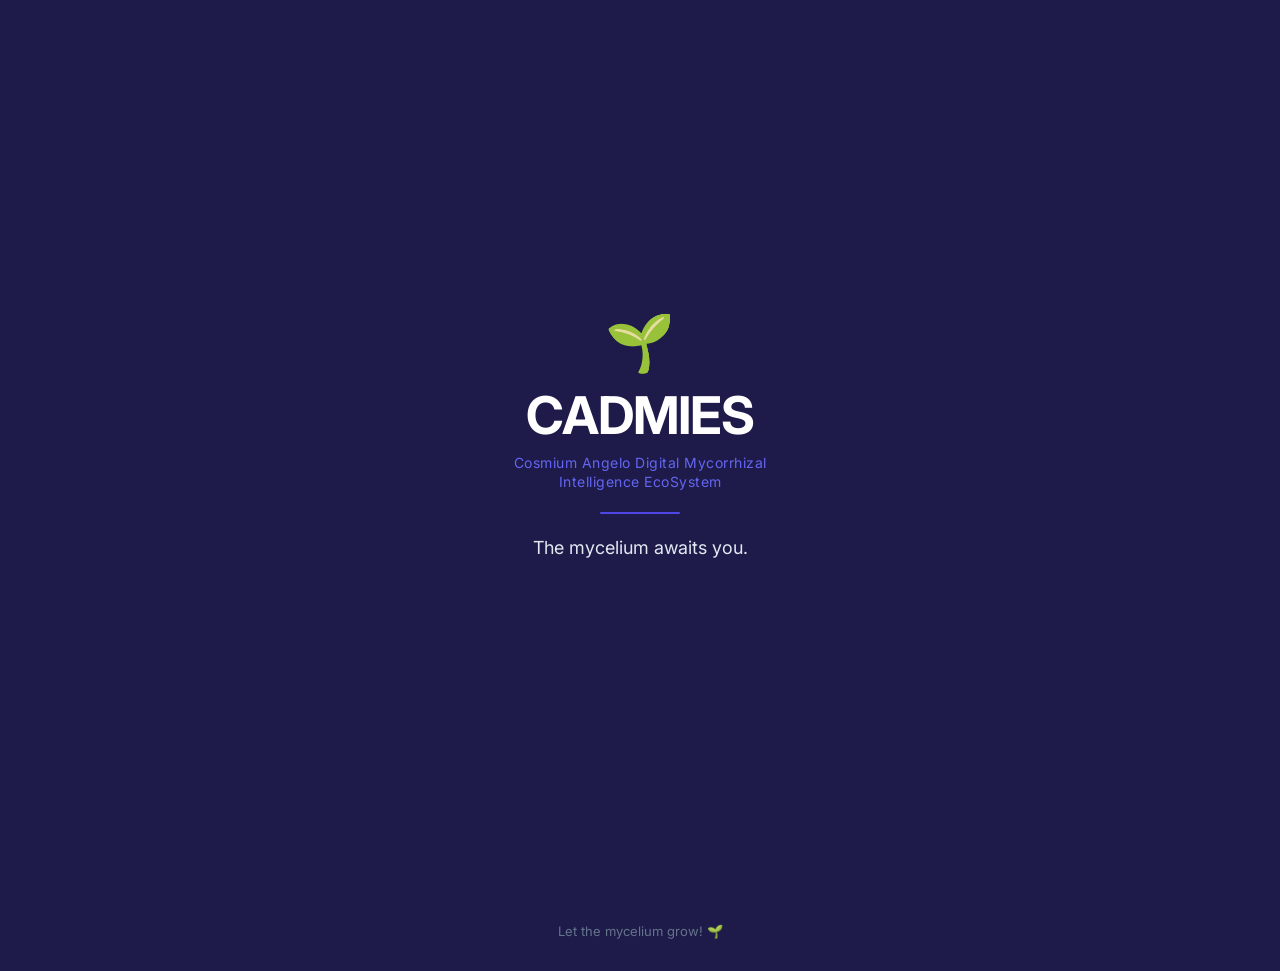
==== docs/aug-index.html @ 29945d9b "Update script tag with new query parameter" ====
<!DOCTYPE html>
<html lang="en">
<head>
    <meta charset="UTF-8" />
    <meta name="viewport" content="width=device-width, initial-scale=1.0" />
    <title>CADMIES — Cosmium Angelo Digital Mycorrhizal Intelligence EcoSystem</title>
    <meta name="description" content="A decentralized knowledge graph of interconnected scientific and philosophical concepts. Content-addressed. Open-source. Forever." />

    <link rel="stylesheet" href="aug-splash.css" />
    <link rel="stylesheet" href="aug-style.css" />

    <link rel="preconnect" href="https://fonts.googleapis.com" />
    <link rel="preconnect" href="https://fonts.gstatic.com" crossorigin />
    <link href="https://fonts.googleapis.com/css2?family=Inter:opsz,wght@14..32,400;14..32,500;14..32,600;14..32,700&display=swap" rel="stylesheet" />
</head>
<body>

    <!-- ============ SPLASH SCREEN ============ -->
    <div id="splash-overlay">
        <div id="splash-content">
            <div class="splash-emoji">🌱</div>
            <h1 class="splash-title">CADMIES</h1>
            <p class="splash-subtitle">Cosmium Angelo Digital Mycorrhizal<br />Intelligence EcoSystem</p>
            <div class="splash-divider"></div>
            <p class="splash-message">The mycelium awaits you.</p>
        </div>
    </div>

    <!-- ============ MAIN APP ============ -->
    <div id="app" class="hidden">

        <!-- ===== PAGE: DASHBOARD (CONTROL CENTER) ===== -->
        <section id="page-dashboard" class="page active">
            <div class="dashboard-container">

                <!-- Header -->
                <div class="dashboard-header">
                    <div class="header-left">
                        <span class="header-emoji">🌱</span>
                        <h1>CADMIES</h1>
                    </div>
                    <div class="header-right">
                        <span class="header-tagline">Cosmium Angelo Digital Mycorrhizal Intelligence EcoSystem</span>
                    </div>
                </div>

                <!-- Stats Grid -->
                <div class="stats-grid" id="stats-grid">
                    <div class="stat-card" data-stat="concepts">
                        <div class="stat-number" id="stat-concepts">—</div>
                        <div class="stat-label">Concepts</div>
                    </div>
                    <div class="stat-card" data-stat="domains">
                        <div class="stat-number" id="stat-domains">—</div>
                        <div class="stat-label">Domains</div>
                    </div>
                    <div class="stat-card" data-stat="relationships">
                        <div class="stat-number" id="stat-relationships">—</div>
                        <div class="stat-label">Relationships</div>
                    </div>
                    <div class="stat-card" data-stat="license">
                        <div class="stat-number">CC BY-SA 4.0</div>
                        <div class="stat-label">License</div>
                    </div>
                    <div class="stat-card stat-orcid" data-stat="orcid">
                        <a href="https://orcid.org/0009-0000-8877-2731" target="_blank" rel="noopener noreferrer" style="text-decoration: none; color: inherit;">
                            <div class="stat-number">0009-0000-8877-2731</div>
                            <div class="stat-label">
                                <svg viewBox="0 0 256 256" xmlns="http://www.w3.org/2000/svg" style="width:18px;height:18px;fill:#4F46E5;display:inline-block;vertical-align:middle;margin-right:4px;">
                                    <path d="M256 128c0 70.686-57.314 128-128 128C57.314 256 0 198.686 0 128 0 57.314 57.314 0 128 0c70.686 0 128 57.314 128 128z" fill="#A6CE39"/>
                                    <path d="M86.4 106.4h25.6v43.2H86.4zM86.4 86.4h25.6v12.8H86.4z" fill="#fff"/>
                                    <path d="M130.4 106.4h25.6v43.2h-25.6zM130.4 86.4h25.6v12.8h-25.6z" fill="#fff"/>
                                    <path d="M174.4 106.4h12.8v43.2h-12.8zM174.4 86.4h12.8v12.8h-12.8z" fill="#fff"/>
                                </svg>
                                ORCID iD
                            </div>
                        </a>
                    </div>
                </div>

                <!-- Domain Dropdown -->
                <div id="domain-dropdown" class="domain-dropdown hidden">
                    <h4>All Domains</h4>
                    <div id="domain-list" class="domain-list"></div>
                    <p class="dropdown-hint">Click a domain to filter concepts in Browse.</p>
                </div>

                <!-- License Display (hidden by default) -->
                <div id="license-display" class="license-display hidden">
                    <div class="license-content">
                        <div class="license-icon">📜</div>
                        <h2>Creative Commons<br />Attribution-ShareAlike 4.0</h2>
                        <div class="license-seal">CC BY-SA 4.0</div>
                        <p>This work is licensed under the Creative Commons Attribution-ShareAlike 4.0 International License.</p>
                        <p>You are free to:</p>
                        <ul>
                            <li><strong>Share</strong> — copy and redistribute the material in any medium or format</li>
                            <li><strong>Adapt</strong> — remix, transform, and build upon the material for any purpose</li>
                        </ul>
                        <p>Under the following terms:</p>
                        <ul>
                            <li><strong>Attribution</strong> — You must give appropriate credit, provide a link to the license, and indicate if changes were made.</li>
                            <li><strong>ShareAlike</strong> — If you remix, transform, or build upon the material, you must distribute your contributions under the same license.</li>
                        </ul>
                        <p class="license-link"><a href="https://creativecommons.org/licenses/by-sa/4.0/" target="_blank">Read the full license →</a></p>
                        <button id="license-close" class="btn-secondary">Close</button>
                    </div>
                </div>

                <!-- Search & Filters -->
                <div class="control-center-controls">
                    <input type="text" id="dashboard-search" placeholder="Search concepts across the mycelium..." />
                    <div class="domain-filters" id="dashboard-filters">
                        <button class="filter-btn active" data-filter="all">All</button>
                    </div>
                </div>

                <!-- Navigation Cards -->
                <div class="nav-grid">
                    <div class="nav-card" data-page="mistral">
                        <div class="nav-card-icon">👩‍🏫</div>
                        <h3>Dr. Mistral</h3>
                        <p>Chat with Dr. Mistral</p>
                    </div>
                    <div class="nav-card" data-page="browse">
                        <div class="nav-card-icon">📚</div>
                        <h3>Browse The Mycelium Library</h3>
                        <p>Explore concepts in the library</p>
                    </div>
                    <div class="nav-card" data-page="add">
                        <div class="nav-card-icon">➕</div>
                        <h3>Add Concept</h3>
                        <p>Nourish the network.</p>
                    </div>
                    <div class="nav-card" data-page="map">
                        <div class="nav-card-icon">🕸️</div>
                        <h3>Mycelium Map</h3>
                        <p>See the connections! 👀</p>
                    </div>
                </div>

                <!-- Footer -->
                <div class="dashboard-footer">
                    <span>Let the mycelium grow! 🌱</span>
                </div>

            </div>
        </section>

        <!-- ===== PAGE: DR. MISTRAL ===== -->
        <section id="page-mistral" class="page">
            <div class="full-page-container">
                <div class="full-page-header">
                    <button class="back-btn" data-page="dashboard">← Back to Dashboard</button>
                    <h2>👩‍🏫 Dr. Mistral</h2>
                    <p class="page-subtitle">Madame La Professeure de CADMIES</p>
                </div>

                <div class="chat-container">
                    <div class="chat-display" id="chat-display">
                        <div class="chat-message system">
                            <span class="msg-label">Dr. Mistral:</span>
                            <span class="msg-text">Bonjour, mon ami. I am Dr. Amanda Mistral. Ask me anything about the mycelium, and I shall consult the library.</span>
                        </div>
                    </div>

                    <div class="chat-controls">
                        <div class="control-group">
                            <label>Model</label>
                            <select id="chat-model">
                                <option value="tinyllama:1.1b">TinyLlama (Fast)</option>
                                <option value="mistral:7b" selected>Mistral (Deep)</option>
                            </select>
                        </div>
                        <div class="control-group">
                            <label>Tone</label>
                            <select id="chat-tone">
                                <option value="helpful">Helpful</option>
                                <option value="scholarly">Scholarly</option>
                                <option value="casual">Casual</option>
                                <option value="french" selected>French</option>
                            </select>
                        </div>
                        <div class="control-group">
                            <label>Max Concepts</label>
                            <select id="chat-max">
                                <option value="3">3</option>
                                <option value="5" selected>5</option>
                                <option value="10">10</option>
                                <option value="20">20</option>
                                <option value="all">All</option>
                            </select>
                        </div>
                    </div>

                    <div class="chat-input-area">
                        <input type="text" id="chat-input" placeholder="Ask Dr. Mistral about the mycelium..." />
                        <button id="chat-send">Send</button>
                    </div>

                    <div class="chat-status" id="chat-status">🟢 Connected to Dr. Mistral</div>
                </div>
            </div>
        </section>

        <!-- ===== PAGE: BROWSE LIBRARY ===== -->
        <section id="page-browse" class="page">
            <div class="full-page-container">
                <div class="full-page-header">
                    <button class="back-btn" data-page="dashboard">← Back to Dashboard</button>
                    <h2>📚 Browse Library</h2>
                    <p class="page-subtitle" id="browse-count">Loading concepts...</p>
                </div>

                <div class="browse-controls">
                    <input type="text" id="browse-search" placeholder="Search concepts..." />
                    <div class="domain-filters" id="browse-filters">
                        <button class="filter-btn active" data-filter="all">All</button>
                    </div>
                </div>

                <div class="concept-grid" id="browse-grid">
                    <p class="loading-text">Loading concepts...</p>
                </div>

                <!-- Detail Modal -->
                <div id="detail-modal" class="modal hidden">
                    <div class="modal-content">
                        <span class="modal-close">&times;</span>
                        <div id="detail-body">
                            <h2 id="detail-title">Concept</h2>
                            <div id="detail-badges"></div>
                            <p id="detail-definition"></p>
                            <div id="detail-mantra"></div>
                            <div id="detail-poetic"></div>
                            <div id="detail-axioms"></div>
                            <div id="detail-relationships"></div>
                            <div id="detail-metadata"></div>
                            <div id="detail-difficulty"></div>
                            <div id="detail-cid"></div>
                        </div>
                    </div>
                </div>
            </div>
        </section>

        <!-- ===== PAGE: ADD CONCEPT ===== -->
        <section id="page-add" class="page">
            <div class="full-page-container">
                <div class="full-page-header">
                    <button class="back-btn" data-page="dashboard">← Back to Dashboard</button>
                    <h2>➕ Add Concept</h2>
                    <p class="page-subtitle">Submit a new concept to the mycelium.</p>
                </div>

                <form id="add-form" class="add-form">
                    <div class="form-section">
                        <h4>Required</h4>
                        <label>Human ID <span class="required">*</span>
                            <input type="text" id="add-human-id" placeholder="snake_case_identifier" required />
                        </label>
                        <label>Title <span class="required">*</span>
                            <input type="text" id="add-title" placeholder="Concept Title" required />
                        </label>
                        <label>Definition <span class="required">*</span>
                            <textarea id="add-definition" rows="3" placeholder="Clear 1–3 sentence definition"></textarea>
                        </label>
                        <label>Domain <span class="required">*</span>
                            <select id="add-domain">
                                <option value="Philosophy">Philosophy</option>
                                <option value="Physics">Physics</option>
                                <option value="Biology">Biology</option>
                                <option value="Mathematics">Mathematics</option>
                                <option value="Consciousness">Consciousness</option>
                                <option value="Chemistry">Chemistry</option>
                                <option value="Ethics">Ethics</option>
                                <option value="Computer Science">Computer Science</option>
                                <option value="Psychology">Psychology</option>
                                <option value="Spirituality">Spirituality</option>
                                <option value="Neuroscience">Neuroscience</option>
                                <option value="Sociology">Sociology</option>
                                <option value="Economics">Economics</option>
                                <option value="Ecology">Ecology</option>
                                <option value="Medicine">Medicine</option>
                                <option value="Other">Other</option>
                            </select>
                        </label>
                        <label>Type <span class="required">*</span>
                            <select id="add-type">
                                <option value="PhilosophicalPrinciple">Philosophical Principle</option>
                                <option value="ScientificTheory">Scientific Theory</option>
                                <option value="ScientificLaw">Scientific Law</option>
                                <option value="ScientificHypothesis">Scientific Hypothesis</option>
                                <option value="MetaphysicalConcept">Metaphysical Concept</option>
                                <option value="Other">Other</option>
                            </select>
                        </label>
                    </div>

                    <div class="form-section">
                        <h4>Optional — Enrichment</h4>
                        <label>Mantra <input type="text" id="add-mantra" placeholder="Short memorable phrase" /></label>
                        <label>Poetic Version <input type="text" id="add-poetic" placeholder="One beautiful sentence" /></label>
                        <label>Axioms (one per line)
                            <textarea id="add-axioms" rows="3" placeholder="Core truths of the concept"></textarea>
                        </label>
                        <label>Genesis (origin story)
                            <textarea id="add-genesis" rows="2" placeholder="How this concept came to be"></textarea>
                        </label>
                    </div>

                    <div class="form-section">
                        <h4>Optional — Relationships</h4>
                        <label>Builds Upon <input type="text" id="add-builds" placeholder="human_id, human_id" /></label>
                        <label>Related To <input type="text" id="add-related" placeholder="human_id, human_id" /></label>
                        <label>Contradicts <input type="text" id="add-contradicts" placeholder="human_id, human_id" /></label>
                    </div>

                    <div class="form-section">
                        <h4>Optional — Difficulty Levels</h4>
                        <label>Beginner <textarea id="add-beginner" rows="2" placeholder="Simple explanation"></textarea></label>
                        <label>Intermediate <textarea id="add-intermediate" rows="2" placeholder="Domain-fluent explanation"></textarea></label>
                        <label>Expert <textarea id="add-expert" rows="2" placeholder="Full depth explanation"></textarea></label>
                    </div>

                    <div class="form-actions">
                        <button type="submit" class="btn-primary">Submit to Mycelium</button>
                        <button type="reset" class="btn-secondary">Reset</button>
                    </div>
                </form>

                <div id="add-result" class="hidden"></div>
            </div>
        </section>

        <!-- ===== PAGE: MYCELIUM MAP ===== -->
        <section id="page-map" class="page">
            <div class="full-page-container">
                <div class="full-page-header">
                    <button class="back-btn" data-page="dashboard">← Back to Dashboard</button>
                    <h2>🕸️ Mycelium Map</h2>
                    <p class="page-subtitle">Interactive visualization of the CADMIES knowledge network</p>
                </div>

                <div class="map-content">
                    <div class="map-info">
                        <p>The mycelium map is a force-directed graph showing all concepts in the CADMIES knowledge network. Each node is a concept. Each connection is a relationship — builds_upon, related_to, or contradicts.</p>
                        <ul>
                            <li>🔄 Drag nodes to rearrange</li>
                            <li>🔍 Scroll to zoom</li>
                            <li>👆 Hover for concept name</li>
                            <li>🖱️ Click to highlight connections</li>
                        </ul>
                        <div class="map-status" id="map-status">
                            <span class="status-dot">●</span> Checking map file...
                        </div>
                        <button id="map-launch" class="btn-primary">🕸️ Launch Mycelium Map</button>
                        <p class="map-note">Opens in a new tab. Requires a modern browser with JavaScript enabled.</p>
                    </div>
                </div>
            </div>
        </section>

    </div>

    <script src="aug-app.js?t=20260802"></script>

</body>
</html>
---- docs/aug-splash.css ----
/* ============================================================
   SPLASH SCREEN — DeepSeek Navy + Indigo
   ============================================================ */

#splash-overlay {
    position: fixed;
    top: 0;
    left: 0;
    width: 100vw;
    height: 100vh;
    background: #1E1B4B; /* DeepSeek Navy */
    display: flex;
    align-items: center;
    justify-content: center;
    z-index: 9999;
    transition: opacity 0.8s ease, visibility 0.8s ease;
}

#splash-overlay.hidden {
    opacity: 0;
    visibility: hidden;
    pointer-events: none;
}

#splash-content {
    text-align: center;
    color: #FFFFFF;
    font-family: 'Inter', -apple-system, BlinkMacSystemFont, sans-serif;
    padding: 20px;
    max-width: 600px;
}

.splash-emoji {
    font-size: 56px;
    margin-bottom: 8px;
}

.splash-title {
    font-size: 52px;
    font-weight: 700;
    letter-spacing: -1px;
    margin: 0;
    color: #FFFFFF;
}

.splash-subtitle {
    font-size: 14px;
    font-weight: 400;
    color: #6366F1; /* DeepSeek Accent */
    letter-spacing: 0.5px;
    margin: 6px 0 20px 0;
    line-height: 1.4;
}

.splash-divider {
    width: 80px;
    height: 2px;
    background: #4F46E5; /* DeepSeek Indigo */
    margin: 0 auto 20px auto;
    border-radius: 2px;
}

.splash-message {
    font-size: 18px;
    font-weight: 400;
    color: #E2E8F0; /* Subtle white */
    line-height: 1.6;
    margin: 0 0 30px 0;
}

.splash-message strong {
    color: #4F46E5;
    font-weight: 600;
}

.splash-whale {
    font-size: 48px;
    opacity: 0.6;
}

/* Fade-in animation for splash content */
#splash-content {
    animation: fadeUp 1s ease-out forwards;
}

@keyframes fadeUp {
    0% {
        opacity: 0;
        transform: translateY(20px);
    }
    100% {
        opacity: 1;
        transform: translateY(0);
    }
}
---- docs/aug-style.css ----
/* ============================================================
   CADMIES — Control Center Theme (v3)
   Colors: Navy #1E1B4B | Indigo #4F46E5 | Accent #6366F1
   ============================================================ */

* {
    margin: 0;
    padding: 0;
    box-sizing: border-box;
}

body {
    font-family: 'Inter', -apple-system, BlinkMacSystemFont, 'Segoe UI', Roboto, sans-serif;
    background: #1E1B4B;  /* Navy from DeepSeek theme */
    color: #FFFFFF;
    min-height: 100vh;
}

#app {
    min-height: 100vh;
}

/* ---------- PAGES ---------- */
.page {
    display: none;
    animation: fadeIn 0.3s ease;
}

.page.active {
    display: block;
}

@keyframes fadeIn {
    0% { opacity: 0; transform: translateY(6px); }
    100% { opacity: 1; transform: translateY(0); }
}

/* ---------- FULL PAGE CONTAINER ---------- */
.full-page-container {
    max-width: 1200px;
    margin: 0 auto;
    padding: 32px 40px;
}

.full-page-header {
    margin-bottom: 24px;
}

.full-page-header h2 {
    font-size: 28px;
    font-weight: 700;
    color: #FFFFFF;
    margin-bottom: 4px;
}

.full-page-header .page-subtitle {
    font-size: 14px;
    color: #94A3B8;
}

.back-btn {
    background: rgba(255, 255, 255, 0.08);
    border: 1px solid rgba(255, 255, 255, 0.12);
    color: #94A3B8;
    padding: 6px 14px;
    border-radius: 20px;
    font-size: 13px;
    cursor: pointer;
    font-family: 'Inter', sans-serif;
    transition: all 0.15s;
    margin-bottom: 12px;
}

.back-btn:hover {
    background: rgba(255, 255, 255, 0.15);
    color: #FFFFFF;
}

/* ---------- DASHBOARD (CONTROL CENTER) ---------- */
.dashboard-container {
    max-width: 1200px;
    margin: 0 auto;
    padding: 32px 40px;
    text-align: center;
}

.dashboard-header {
    display: flex;
    justify-content: center;
    align-items: center;
    flex-wrap: wrap;
    gap: 12px;
    margin-bottom: 32px;
}

.header-left {
    display: flex;
    align-items: center;
    gap: 12px;
}

.header-emoji {
    font-size: 32px;
}

.dashboard-header h1 {
    font-size: 32px;
    font-weight: 700;
    color: #FFFFFF;
}

.header-right .header-tagline {
    font-size: 12px;
    color: #6366F1;
    letter-spacing: 0.3px;
}

/* ---------- STATS GRID ---------- */
.stats-grid {
    display: grid;
    grid-template-columns: repeat(auto-fit, minmax(140px, 1fr));
    gap: 16px;
    margin: 0 auto 16px auto;
    max-width: 900px;
}

.stat-card {
    background: rgba(255, 255, 255, 0.06);
    backdrop-filter: blur(8px);
    padding: 18px 16px;
    border-radius: 12px;
    border: 1px solid rgba(255, 255, 255, 0.08);
    text-align: center;
    cursor: pointer;
    transition: border-color 0.2s, background 0.2s;
}

.stat-card:hover {
    border-color: #4F46E5;
    background: rgba(255, 255, 255, 0.1);
}

.stat-number {
    font-size: 28px;
    font-weight: 700;
    color: #FFFFFF;
}

.stat-label {
    font-size: 12px;
    color: #94A3B8;
    margin-top: 2px;
}

.stat-orcid .stat-number {
    font-size: 18px;
}

.stat-orcid .stat-label {
    display: flex;
    align-items: center;
    justify-content: center;
    gap: 4px;
}

/* ---------- DOMAIN DROPDOWN ---------- */
.domain-dropdown {
    background: rgba(255, 255, 255, 0.06);
    backdrop-filter: blur(8px);
    border: 1px solid rgba(255, 255, 255, 0.1);
    border-radius: 12px;
    padding: 20px 24px;
    margin: 0 auto 16px auto;
    max-width: 900px;
    animation: slideDown 0.25s ease;
}

.domain-dropdown.hidden {
    display: none;
}

@keyframes slideDown {
    0% { opacity: 0; transform: translateY(-8px); }
    100% { opacity: 1; transform: translateY(0); }
}

.domain-dropdown h4 {
    font-size: 16px;
    font-weight: 600;
    color: #FFFFFF;
    margin-bottom: 12px;
}

.domain-list {
    display: flex;
    flex-wrap: wrap;
    gap: 8px;
    justify-content: center;
}

.domain-tag {
    background: rgba(255, 255, 255, 0.08);
    padding: 6px 14px;
    border-radius: 20px;
    font-size: 13px;
    font-weight: 500;
    color: #E2E8F0;
    cursor: pointer;
    transition: background 0.15s;
}

.domain-tag:hover {
    background: #4F46E5;
    color: #FFFFFF;
}

.domain-tag .count {
    color: #94A3B8;
    font-weight: 400;
    margin-left: 4px;
}

.domain-tag:hover .count {
    color: #E2E8F0;
}

.dropdown-hint {
    font-size: 12px;
    color: #64748B;
    margin-top: 10px;
    font-style: italic;
}

/* ---------- CONTROL CENTER CONTROLS ---------- */
.control-center-controls {
    margin: 20px auto 28px auto;
    max-width: 900px;
}

#dashboard-search {
    width: 100%;
    padding: 14px 18px;
    background: rgba(255, 255, 255, 0.06);
    border: 1px solid rgba(255, 255, 255, 0.1);
    border-radius: 10px;
    color: #FFFFFF;
    font-size: 15px;
    font-family: 'Inter', sans-serif;
    outline: none;
    transition: border-color 0.15s;
    margin-bottom: 12px;
    text-align: center;
}

#dashboard-search::placeholder {
    color: #64748B;
}

#dashboard-search:focus {
    border-color: #4F46E5;
    background: rgba(255, 255, 255, 0.08);
}

.domain-filters {
    display: flex;
    flex-wrap: wrap;
    gap: 8px;
    justify-content: center;
}

.filter-btn {
    padding: 6px 16px;
    border: 1px solid rgba(255, 255, 255, 0.1);
    border-radius: 20px;
    background: rgba(255, 255, 255, 0.04);
    font-size: 13px;
    font-weight: 500;
    cursor: pointer;
    transition: all 0.15s;
    font-family: 'Inter', sans-serif;
    color: #94A3B8;
}

.filter-btn:hover {
    background: rgba(255, 255, 255, 0.1);
    color: #FFFFFF;
}

.filter-btn.active {
    background: #4F46E5;
    color: #FFFFFF;
    border-color: #4F46E5;
}

/* ---------- NAVIGATION CARDS ---------- */
.nav-grid {
    display: grid;
    grid-template-columns: repeat(auto-fit, minmax(200px, 1fr));
    gap: 16px;
    margin: 24px auto 32px auto;
    max-width: 900px;
    justify-items: center;
}

.nav-card {
    background: rgba(255, 255, 255, 0.04);
    border: 1px solid rgba(255, 255, 255, 0.08);
    border-radius: 16px;
    padding: 28px 20px;
    width: 100%;
    max-width: 220px;
    text-align: center;
    cursor: pointer;
    transition: all 0.2s;
}

.nav-card:hover {
    background: rgba(255, 255, 255, 0.08);
    border-color: #4F46E5;
    transform: translateY(-4px);
}

.nav-card-icon {
    font-size: 36px;
    margin-bottom: 8px;
}

.nav-card h3 {
    font-size: 18px;
    font-weight: 600;
    color: #FFFFFF;
    margin-bottom: 4px;
}

.nav-card p {
    font-size: 13px;
    color: #94A3B8;
}

/* ---------- DASHBOARD FOOTER ---------- */
.dashboard-footer {
    text-align: center;
    padding-top: 24px;
    border-top: 1px solid rgba(255, 255, 255, 0.06);
    color: #64748B;
    font-size: 13px;
    max-width: 900px;
    margin: 0 auto;
}

/* ---------- CHAT (Dr. Mistral) ---------- */
.chat-container {
    background: rgba(255, 255, 255, 0.04);
    border: 1px solid rgba(255, 255, 255, 0.08);
    border-radius: 12px;
    display: flex;
    flex-direction: column;
    height: calc(100vh - 200px);
    min-height: 400px;
}

.chat-display {
    flex: 1;
    padding: 20px;
    overflow-y: auto;
    background: rgba(0, 0, 0, 0.2);
    border-radius: 12px 12px 0 0;
}

.chat-message {
    margin-bottom: 12px;
    padding: 10px 14px;
    border-radius: 8px;
    max-width: 85%;
}

.chat-message.user {
    background: rgba(79, 70, 229, 0.25);
    margin-left: auto;
    color: #E2E8F0;
}

.chat-message.assistant {
    background: rgba(16, 185, 129, 0.15);
    color: #E2E8F0;
}

.chat-message.system {
    background: rgba(255, 255, 255, 0.04);
    color: #94A3B8;
    font-style: italic;
}

.msg-label {
    font-weight: 600;
    margin-right: 6px;
}

.chat-controls {
    display: flex;
    gap: 16px;
    padding: 10px 20px;
    background: rgba(0, 0, 0, 0.2);
    border-top: 1px solid rgba(255, 255, 255, 0.06);
    flex-wrap: wrap;
}

.control-group {
    display: flex;
    align-items: center;
    gap: 6px;
    font-size: 12px;
    color: #94A3B8;
}

.control-group select {
    padding: 4px 8px;
    background: rgba(255, 255, 255, 0.06);
    border: 1px solid rgba(255, 255, 255, 0.08);
    border-radius: 6px;
    color: #E2E8F0;
    font-size: 12px;
    font-family: 'Inter', sans-serif;
}

.chat-input-area {
    display: flex;
    padding: 10px 20px 16px 20px;
    gap: 10px;
    border-top: 1px solid rgba(255, 255, 255, 0.06);
    background: rgba(0, 0, 0, 0.2);
    border-radius: 0 0 12px 12px;
}

.chat-input-area input {
    flex: 1;
    padding: 10px 14px;
    background: rgba(255, 255, 255, 0.06);
    border: 1px solid rgba(255, 255, 255, 0.08);
    border-radius: 8px;
    color: #E2E8F0;
    font-size: 14px;
    font-family: 'Inter', sans-serif;
    outline: none;
}

.chat-input-area input::placeholder {
    color: #64748B;
}

.chat-input-area input:focus {
    border-color: #4F46E5;
}

.chat-input-area button {
    padding: 10px 20px;
    background: #4F46E5;
    color: #FFFFFF;
    border: none;
    border-radius: 8px;
    font-weight: 600;
    font-size: 14px;
    cursor: pointer;
    transition: background 0.15s;
    font-family: 'Inter', sans-serif;
}

.chat-input-area button:hover {
    background: #4338CA;
}

.chat-status {
    padding: 6px 20px;
    font-size: 12px;
    color: #10B981;
    background: rgba(0, 0, 0, 0.2);
    border-top: 1px solid rgba(255, 255, 255, 0.06);
    border-radius: 0 0 12px 12px;
}

/* ---------- BROWSE ---------- */
.browse-controls {
    display: flex;
    flex-wrap: wrap;
    gap: 12px;
    margin-bottom: 16px;
}

#browse-search {
    flex: 1;
    min-width: 200px;
    padding: 10px 14px;
    background: rgba(255, 255, 255, 0.06);
    border: 1px solid rgba(255, 255, 255, 0.08);
    border-radius: 8px;
    color: #E2E8F0;
    font-size: 14px;
    font-family: 'Inter', sans-serif;
    outline: none;
}

#browse-search::placeholder {
    color: #64748B;
}

#browse-search:focus {
    border-color: #4F46E5;
}

.concept-grid {
    display: grid;
    grid-template-columns: repeat(auto-fill, minmax(280px, 1fr));
    gap: 16px;
    margin-top: 8px;
}

.concept-card {
    background: rgba(255, 255, 255, 0.04);
    border: 1px solid rgba(255, 255, 255, 0.08);
    border-radius: 12px;
    padding: 16px 18px;
    cursor: pointer;
    transition: border-color 0.15s, background 0.15s;
}

.concept-card:hover {
    border-color: #4F46E5;
    background: rgba(255, 255, 255, 0.06);
}

.concept-card h4 {
    font-size: 16px;
    font-weight: 600;
    color: #FFFFFF;
    margin-bottom: 4px;
}

.concept-card .card-domain {
    font-size: 11px;
    color: #6366F1;
    font-weight: 500;
    margin-bottom: 6px;
}

.concept-card .card-definition {
    font-size: 13px;
    color: #94A3B8;
    line-height: 1.5;
    display: -webkit-box;
    -webkit-line-clamp: 3;
    -webkit-box-orient: vertical;
    overflow: hidden;
}

.loading-text,
.empty-text {
    color: #94A3B8;
    font-size: 14px;
    text-align: center;
    padding: 40px 0;
}

/* ---------- MODAL ---------- */
.modal {
    position: fixed;
    top: 0;
    left: 0;
    width: 100vw;
    height: 100vh;
    background: rgba(0, 0, 0, 0.6);
    backdrop-filter: blur(4px);
    display: flex;
    align-items: center;
    justify-content: center;
    z-index: 10000;
}

.modal.hidden {
    display: none;
}

.modal-content {
    background: #1E1B4B;
    border: 1px solid rgba(255, 255, 255, 0.12);
    border-radius: 16px;
    padding: 32px;
    max-width: 620px;
    width: 90%;
    max-height: 80vh;
    overflow-y: auto;
    position: relative;
}

.modal-close {
    position: absolute;
    top: 14px;
    right: 20px;
    font-size: 28px;
    font-weight: 300;
    color: #94A3B8;
    cursor: pointer;
    line-height: 1;
}

.modal-close:hover {
    color: #FFFFFF;
}

#detail-title {
    font-size: 22px;
    font-weight: 700;
    color: #FFFFFF;
    margin-bottom: 6px;
}

#detail-badges {
    display: flex;
    flex-wrap: wrap;
    gap: 6px;
    margin-bottom: 12px;
}

#detail-badges span {
    font-size: 11px;
    padding: 2px 10px;
    border-radius: 12px;
    font-weight: 500;
}

#detail-definition {
    font-size: 14px;
    color: #E2E8F0;
    line-height: 1.6;
    margin-bottom: 12px;
}

.detail-section {
    margin-bottom: 12px;
}

.detail-section h5 {
    font-size: 13px;
    font-weight: 600;
    color: #FFFFFF;
    margin-bottom: 4px;
}

.detail-section ul {
    padding-left: 20px;
    font-size: 13px;
    color: #CBD5E1;
}

.detail-section p {
    font-size: 13px;
    color: #CBD5E1;
    line-height: 1.5;
}

/* ---------- ADD CONCEPT ---------- */
.add-form {
    max-width: 700px;
}

.form-section {
    background: rgba(255, 255, 255, 0.04);
    border: 1px solid rgba(255, 255, 255, 0.08);
    border-radius: 12px;
    padding: 18px 20px;
    margin-bottom: 16px;
}

.form-section h4 {
    font-size: 15px;
    font-weight: 600;
    color: #FFFFFF;
    margin-bottom: 12px;
}

.form-section label {
    display: block;
    font-size: 13px;
    font-weight: 500;
    color: #E2E8F0;
    margin-bottom: 10px;
}

.form-section label .required {
    color: #EF4444;
}

.form-section input,
.form-section textarea,
.form-section select {
    width: 100%;
    padding: 8px 12px;
    background: rgba(255, 255, 255, 0.06);
    border: 1px solid rgba(255, 255, 255, 0.08);
    border-radius: 6px;
    color: #E2E8F0;
    font-size: 13px;
    font-family: 'Inter', sans-serif;
    margin-top: 4px;
    outline: none;
    transition: border-color 0.15s;
}

.form-section input:focus,
.form-section textarea:focus,
.form-section select:focus {
    border-color: #4F46E5;
}

.form-section textarea {
    resize: vertical;
}

.form-actions {
    display: flex;
    gap: 12px;
    margin-top: 8px;
}

.btn-primary {
    padding: 10px 24px;
    background: #4F46E5;
    color: #FFFFFF;
    border: none;
    border-radius: 8px;
    font-size: 14px;
    font-weight: 600;
    cursor: pointer;
    transition: background 0.15s;
    font-family: 'Inter', sans-serif;
}

.btn-primary:hover {
    background: #4338CA;
}

.btn-secondary {
    padding: 10px 24px;
    background: rgba(255, 255, 255, 0.08);
    color: #E2E8F0;
    border: 1px solid rgba(255, 255, 255, 0.12);
    border-radius: 8px;
    font-size: 14px;
    font-weight: 500;
    cursor: pointer;
    transition: background 0.15s;
    font-family: 'Inter', sans-serif;
}

.btn-secondary:hover {
    background: rgba(255, 255, 255, 0.15);
}

#add-result {
    margin-top: 16px;
    padding: 16px 20px;
    border-radius: 10px;
    background: rgba(16, 185, 129, 0.15);
    border: 1px solid rgba(16, 185, 129, 0.3);
    color: #6EE7B7;
}

#add-result.hidden {
    display: none;
}

#add-result.error {
    background: rgba(239, 68, 68, 0.15);
    border-color: rgba(239, 68, 68, 0.3);
    color: #FCA5A5;
}

/* ---------- MAP ---------- */
.map-content {
    max-width: 600px;
}

.map-info p {
    font-size: 14px;
    color: #CBD5E1;
    line-height: 1.6;
    margin-bottom: 12px;
}

.map-info ul {
    list-style: none;
    padding: 0;
    margin-bottom: 16px;
}

.map-info ul li {
    font-size: 13px;
    color: #94A3B8;
    padding: 4px 0;
}

.map-status {
    display: flex;
    align-items: center;
    gap: 8px;
    font-size: 13px;
    color: #94A3B8;
    margin-bottom: 14px;
}

.status-dot {
    font-size: 12px;
}

.status-dot.online {
    color: #10B981;
}

.status-dot.offline {
    color: #EF4444;
}

.map-note {
    font-size: 12px;
    color: #64748B;
    margin-top: 10px;
    font-style: italic;
}

/* ---------- RESPONSIVE ---------- */
@media (max-width: 768px) {
    .dashboard-container {
        padding: 20px;
    }

    .full-page-container {
        padding: 20px;
    }

    .stats-grid {
        grid-template-columns: repeat(2, 1fr);
    }

    .nav-grid {
        grid-template-columns: 1fr 1fr;
    }

    .nav-card {
        max-width: 100%;
    }

    .concept-grid {
        grid-template-columns: 1fr;
    }

    .chat-container {
        height: 60vh;
        min-height: 300px;
    }

    .chat-controls {
        flex-direction: column;
        gap: 8px;
    }

    .modal-content {
        padding: 20px;
        width: 95%;
    }

    .dashboard-header {
        flex-direction: column;
        gap: 4px;
    }

    .header-right .header-tagline {
        font-size: 10px;
    }
}

@media (max-width: 480px) {
    .stats-grid {
        grid-template-columns: 1fr 1fr;
        gap: 10px;
    }

    .nav-grid {
        grid-template-columns: 1fr;
    }

    .domain-filters {
        gap: 4px;
    }

    .filter-btn {
        font-size: 11px;
        padding: 4px 10px;
    }
}
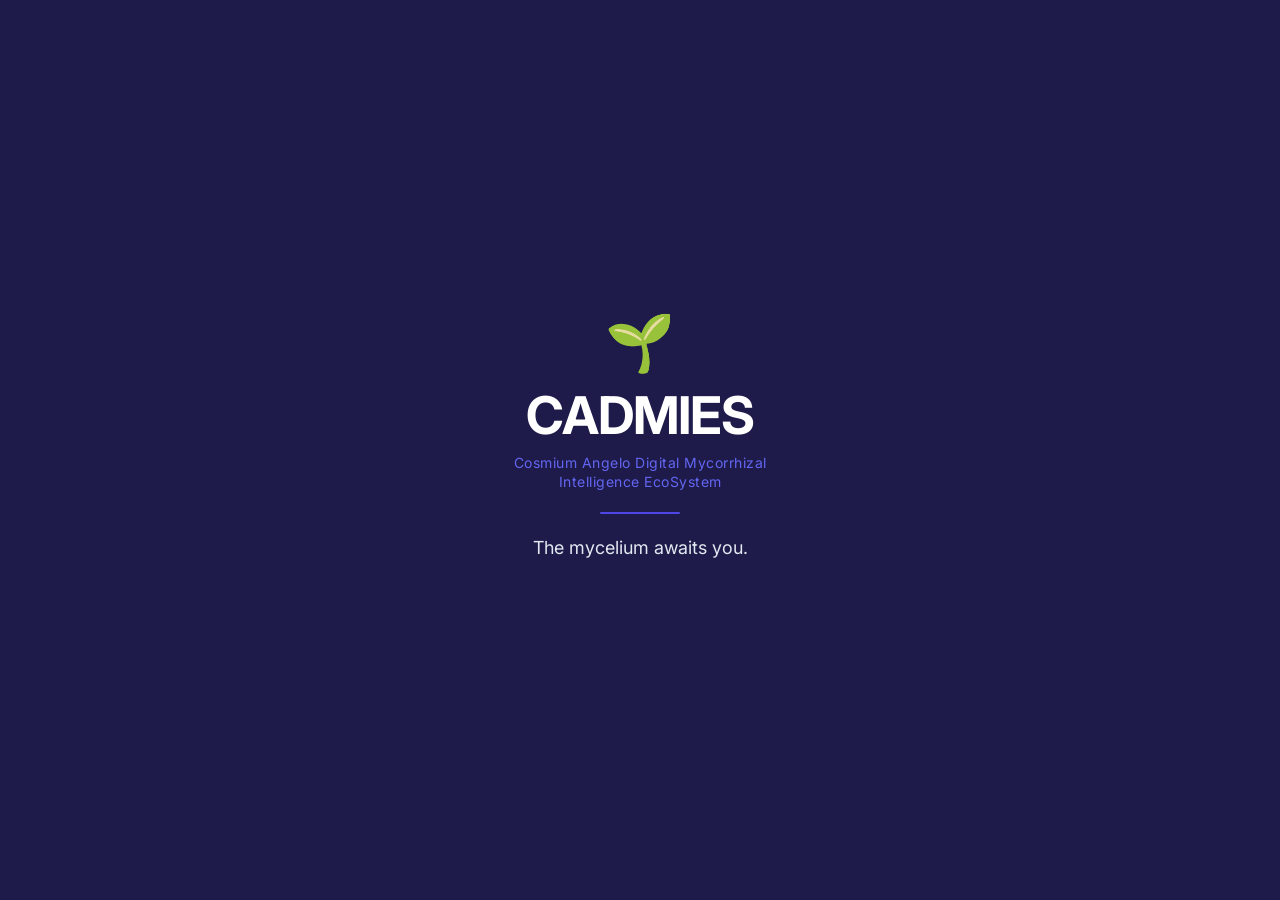
==== commit d061bb30: "Remove license information from aug-index.html Removed license display section and related elements " ====
--- a/docs/aug-index.html
+++ b/docs/aug-index.html
@@ -57,10 +57,6 @@
                     <div class="stat-card" data-stat="relationships">
                         <div class="stat-number" id="stat-relationships">—</div>
                         <div class="stat-label">Relationships</div>
-                    </div>
-                    <div class="stat-card" data-stat="license">
-                        <div class="stat-number">CC BY-SA 4.0</div>
-                        <div class="stat-label">License</div>
                     </div>
                     <div class="stat-card stat-orcid" data-stat="orcid">
                         <a href="https://orcid.org/0009-0000-8877-2731" target="_blank" rel="noopener noreferrer" style="text-decoration: none; color: inherit;">
@@ -83,28 +79,6 @@
                     <h4>All Domains</h4>
                     <div id="domain-list" class="domain-list"></div>
                     <p class="dropdown-hint">Click a domain to filter concepts in Browse.</p>
-                </div>
-
-                <!-- License Display (hidden by default) -->
-                <div id="license-display" class="license-display hidden">
-                    <div class="license-content">
-                        <div class="license-icon">📜</div>
-                        <h2>Creative Commons<br />Attribution-ShareAlike 4.0</h2>
-                        <div class="license-seal">CC BY-SA 4.0</div>
-                        <p>This work is licensed under the Creative Commons Attribution-ShareAlike 4.0 International License.</p>
-                        <p>You are free to:</p>
-                        <ul>
-                            <li><strong>Share</strong> — copy and redistribute the material in any medium or format</li>
-                            <li><strong>Adapt</strong> — remix, transform, and build upon the material for any purpose</li>
-                        </ul>
-                        <p>Under the following terms:</p>
-                        <ul>
-                            <li><strong>Attribution</strong> — You must give appropriate credit, provide a link to the license, and indicate if changes were made.</li>
-                            <li><strong>ShareAlike</strong> — If you remix, transform, or build upon the material, you must distribute your contributions under the same license.</li>
-                        </ul>
-                        <p class="license-link"><a href="https://creativecommons.org/licenses/by-sa/4.0/" target="_blank">Read the full license →</a></p>
-                        <button id="license-close" class="btn-secondary">Close</button>
-                    </div>
                 </div>
 
                 <!-- Search & Filters -->
--- a/docs/aug-style.css
+++ b/docs/aug-style.css
@@ -7,6 +7,10 @@
     margin: 0;
     padding: 0;
     box-sizing: border-box;
+}
+
+.hidden {
+    display: none !important;
 }
 
 body {
